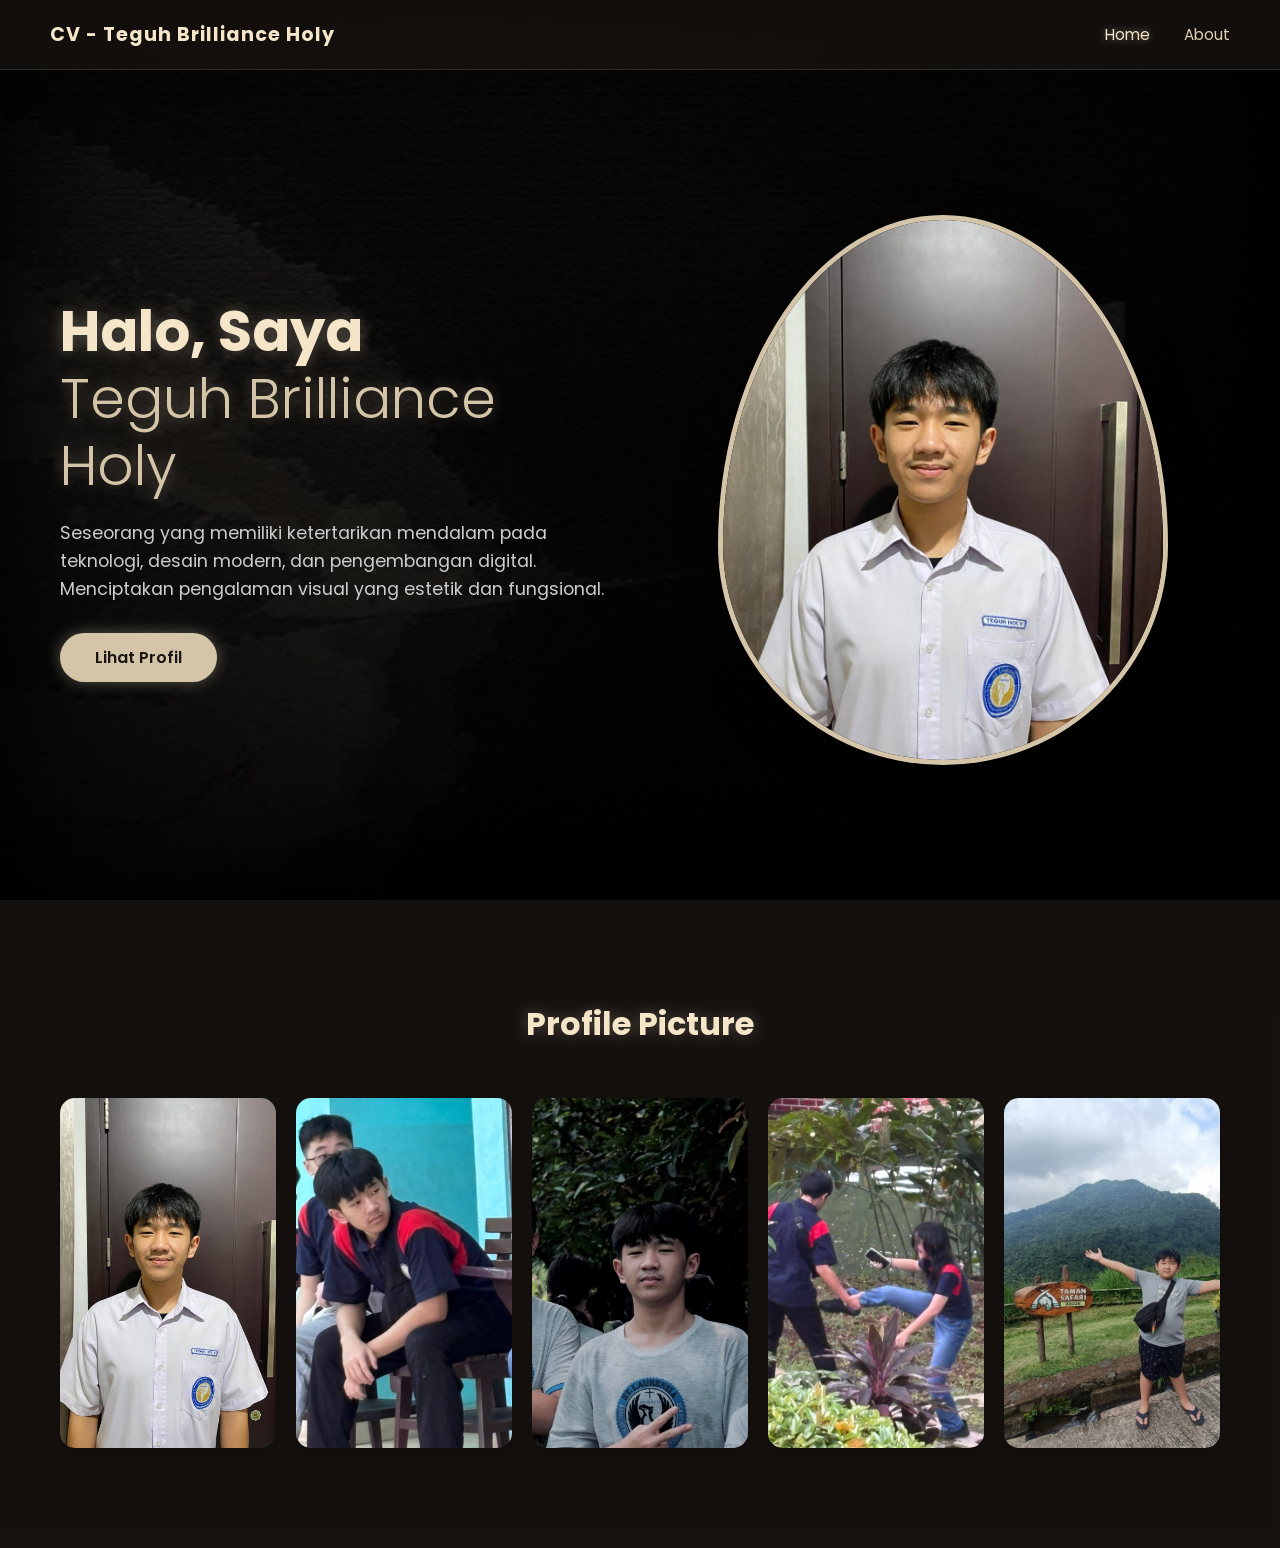
==== index.html @ 3f4d5a4e "Update and rename Index.html to index.html" ====
<!DOCTYPE html>
<html lang="id">
<head>
    <meta charset="UTF-8">
    <meta name="viewport" content="width=device-width, initial-scale=1.0">
    <meta name="description" content="Home - Teguh Brilliance Holy">
    <meta name="theme-color" content="#1a1512">
    <meta name="mobile-web-app-capable" content="yes">
    <meta name="apple-mobile-web-app-capable" content="yes">
    <title>Home - Teguh Brilliance Holy</title>
    
    <!-- Google Fonts: Poppins -->
    <link href="https://fonts.googleapis.com/css2?family=Poppins:wght@300;400;600;700&display=swap" rel="stylesheet">
    
    <!-- FontAwesome untuk Ikon -->
    <link rel="stylesheet" href="https://cdnjs.cloudflare.com/ajax/libs/font-awesome/6.4.0/css/all.min.css">
    
    <!-- Link ke CSS -->
    <link rel="stylesheet" href="Home.css">
</head>
<body>

    <!-- Navbar -->
    <nav class="navbar">
        <div class="nav-brand">
            CV - Teguh Brilliance Holy
        </div>
        <div class="nav-links">
            <a href="Home.html" class="active">Home</a>
            <a href="About.html">About</a>
        </div>
    </nav>

    <!-- Hero Section -->
    <section id="home" class="hero-section">
        <div class="container">
            <div class="hero-content">
                <div class="hero-text">
                    <h1>Halo, Saya <br><span class="highlight">Teguh Brilliance Holy</span></h1>
                    <p>Seseorang yang memiliki ketertarikan mendalam pada teknologi, desain modern, dan pengembangan digital. Menciptakan pengalaman visual yang estetik dan fungsional.</p>
                    
                    <a href="#modal" class="btn-neon" id="openModal">Lihat Profil</a>
                </div>
                
                <div class="hero-image">
                    <img src="Foto1.jpg" alt="Foto Profil Teguh" class="profile-oval">
                </div>
            </div>
        </div>
    </section>

    <!-- MODAL POPUP -->
    <div id="modal" class="modal-overlay">
        <div class="modal-card">
            <div class="modal-header">
                <h1>Profil Lengkap</h1>
                <a href="#home" class="close-btn">&times;</a>
            </div>
            <div class="modal-body">
                <div class="modal-img">
                    <img src="Foto1.jpg" alt="Foto Profil">
                </div>
                <div class="modal-text">
                    <p>Saya adalah seorang pengembang digital yang berfokus pada desain modern dan teknologi terkini. Saya percaya bahwa desain yang baik bukan hanya tentang tampilan, tetapi juga tentang bagaimana sesuatu bekerja.</p>
                    <p>Terhubung dengan saya melalui media sosial di bawah ini:</p>
                </div>
                <div class="modal-social">
                    <a href="https://wa.me/6285242811482" target="_blank" class="social-btn whatsapp">
                        <i class="fab fa-whatsapp"></i> WhatsApp
                    </a>
                    <a href="https://www.tiktok.com/@arby_2215" target="_blank" class="social-btn tiktok">
                        <i class="fab fa-tiktok"></i> TikTok
                    </a>
                </div>
            </div>
        </div>
    </div>

    <!-- Gallery Section -->
    <section id="gallery" class="gallery-section">
        <div class="container">
            <h1 class="section-title">Profile Picture</h1>
            <div class="gallery-grid">
                <div class="gallery-card">
                    <img src="Foto1.jpg" alt="Foto 1">
                </div>
                <div class="gallery-card">
                    <img src="Foto2.jpg" alt="Foto 2">
                </div>
                <div class="gallery-card">
                    <img src="Foto3.jpg" alt="Foto 3">
                </div>
                <div class="gallery-card">
                    <img src="Foto4.jpg" alt="Foto 4">
                </div>
                <div class="gallery-card">
                    <img src="Foto5.jpg" alt="Foto 5">
                </div>
            </div>
        </div>
    </section>

    <!-- Script untuk Modal -->
    <script>
        const openModal = document.getElementById('openModal');
        const modal = document.getElementById('modal');
        const closeModal = document.querySelector('.close-btn');

        openModal.addEventListener('click', function(e) {
            e.preventDefault();
            modal.style.display = 'flex';
        });

        closeModal.addEventListener('click', function(e) {
            e.preventDefault();
            modal.style.display = 'none';
        });

        modal.addEventListener('click', function(e) {
            if (e.target === modal) {
                modal.style.display = 'none';
            }
        });
    </script>

</body>
</html>
---- Home.css ----
/* =========================================
   1. VARIABEL WARNA & SHADOW (SISTEM TERPADU)
   ========================================= */
:root {
    /* Warna Utama */
    --bg-dark: #1a1512;
    --text-glow: #f5e6ca;
    --text-main: #e0d0b0;
    --btn-color: #d4c5a9;
    --btn-hover: #c4b499;
    --glass-bg: rgba(26, 21, 18, 0.7);
    --card-bg: #251e1a;
    
    /* --- SISTEM OVERLAY BACKGROUND (DISATUKAN) --- */
    --overlay-dark: rgba(0, 0, 0, 0.85);
    --overlay-gradient: linear-gradient(
        to bottom,
        rgba(0, 0, 0, 0.7) 0%,
        rgba(0, 0, 0, 0.85) 50%,
        rgba(0, 0, 0, 0.95) 100%
    );
    
    /* --- SISTEM SHADOW TERPADU --- */
    --shadow-soft: 0 5px 15px rgba(0, 0, 0, 0.3);
    --shadow-medium: 0 10px 25px rgba(0, 0, 0, 0.4);
    --shadow-strong: 0 10px 40px rgba(0, 0, 0, 0.6);
    --shadow-glow: 0 0 15px rgba(245, 230, 202, 0.3);
    --shadow-glow-strong: 0 0 25px rgba(245, 230, 202, 0.5);
    --shadow-beige: 0 0 15px rgba(212, 197, 169, 0.4);
    --shadow-beige-strong: 0 0 25px rgba(212, 197, 169, 0.8);
    
    /* --- NEON GLOW EFFECTS --- */
    --neon-beige: 0 0 20px rgba(212, 197, 169, 0.6), 0 0 40px rgba(212, 197, 169, 0.4);
    --neon-beige-strong: 0 0 30px rgba(212, 197, 169, 0.8), 0 0 60px rgba(212, 197, 169, 0.6);
    --neon-green: 0 0 20px rgba(37, 211, 102, 0.6), 0 0 40px rgba(37, 211, 102, 0.4);
    --neon-white: 0 0 20px rgba(255, 255, 255, 0.6), 0 0 40px rgba(255, 255, 255, 0.4);
}

/* =========================================
   2. RESET & GLOBAL
   ========================================= */
* {
    margin: 0;
    padding: 0;
    box-sizing: border-box;
    scroll-behavior: smooth;
}

body {
    font-family: 'Poppins', sans-serif;
    color: var(--text-main);
    background-color: var(--bg-dark);
    overflow-x: hidden;
}

/* =========================================
   3. BACKGROUND UTAMA
   ========================================= */
body::before {
    content: "";
    position: fixed;
    top: 0;
    left: 0;
    width: 100%;
    height: 100%;
    background-image: url('Background1.jpg');
    background-size: cover;
    background-position: center;
    background-attachment: fixed;
    z-index: -2;
}

body::after {
    content: "";
    position: fixed;
    top: 0;
    left: 0;
    width: 100%;
    height: 100%;
    background: var(--overlay-gradient);
    z-index: -1;
    box-shadow: 
        inset 0 0 100px rgba(0, 0, 0, 0.8),
        inset 0 0 200px rgba(0, 0, 0, 0.6);
}

.container {
    max-width: 1200px;
    margin: 0 auto;
    padding: 0 20px;
}

/* =========================================
   4. NAVBAR
   ========================================= */
.navbar {
    position: fixed;
    top: 0;
    width: 100%;
    display: flex;
    justify-content: space-between;
    align-items: center;
    padding: 20px 50px;
    z-index: 1000;
    background: var(--glass-bg);
    backdrop-filter: blur(10px);
    -webkit-backdrop-filter: blur(10px);
    border-bottom: 1px solid rgba(255, 255, 255, 0.1);
}

.nav-brand {
    font-weight: 700;
    font-size: 1.2rem;
    color: var(--text-glow);
    letter-spacing: 1px;
}

.nav-links a {
    text-decoration: none;
    color: var(--text-main);
    margin-left: 30px;
    font-size: 0.95rem;
    transition: 0.3s;
    position: relative;
}

.nav-links a:hover, .nav-links a.active {
    color: var(--text-glow);
    text-shadow: 0 0 8px rgba(245, 230, 202, 0.5);
}

/* =========================================
   5. HERO SECTION
   ========================================= */
.hero-section {
    min-height: 100vh;
    display: flex;
    align-items: center;
    justify-content: center;
    padding-top: 80px;
}

.hero-content {
    display: flex;
    align-items: center;
    justify-content: space-between;
    width: 100%;
    gap: 50px;
}

.hero-text {
    flex: 1;
}

.hero-text h1 {
    font-size: 3.5rem;
    line-height: 1.2;
    margin-bottom: 20px;
    color: var(--text-glow);
    text-shadow: var(--shadow-glow);
}

.highlight {
    color: var(--btn-color);
    font-weight: 300;
}

.hero-text p {
    font-size: 1.1rem;
    line-height: 1.6;
    margin-bottom: 30px;
    color: #ccc;
}

/* Tombol Neon */
.btn-neon {
    display: inline-block;
    padding: 12px 35px;
    background-color: var(--btn-color);
    color: var(--bg-dark);
    text-decoration: none;
    border-radius: 50px;
    font-weight: 600;
    transition: all 0.3s ease;
    box-shadow: var(--shadow-beige);
}

.btn-neon:hover {
    background-color: var(--btn-hover);
    transform: translateY(-3px);
    box-shadow: var(--shadow-beige-strong);
}

/* Foto Profil Oval */
.hero-image {
    flex: 1;
    display: flex;
    justify-content: center;
}

.profile-oval {
    width: 450px;
    height: 550px;
    object-fit: cover;
    border-radius: 50% 50% 50% 50% / 60% 60% 40% 40%;
    border: 5px solid var(--btn-color);
    box-shadow: var(--shadow-strong);
    transition: all 0.5s ease;
}

.profile-oval:hover {
    transform: scale(1.02);
    border-color: var(--text-glow);
    box-shadow: var(--neon-beige-strong);
}

/* =========================================
   6. MODAL POPUP
   ========================================= */
.modal-overlay {
    position: fixed;
    top: 0;
    left: 0;
    width: 100%;
    height: 100%;
    background: rgba(0, 0, 0, 0.9);
    display: none;
    justify-content: center;
    align-items: center;
    z-index: 2000;
    backdrop-filter: blur(10px);
}

.modal-card {
    background: var(--card-bg);
    padding: 50px;
    border-radius: 20px;
    max-width: 1200px;
    width: 95%;
    border: 1px solid var(--btn-color);
    box-shadow: var(--shadow-strong), var(--shadow-glow);
    position: relative;
    animation: slideUp 0.5s ease forwards;
}

@keyframes slideUp {
    0% { opacity: 0; transform: translateY(50px); }
    100% { opacity: 1; transform: translateY(0); }
}

.modal-header {
    display: flex;
    justify-content: space-between;
    align-items: center;
    margin-bottom: 30px;
    border-bottom: 1px solid rgba(255, 255, 255, 0.1);
    padding-bottom: 15px;
}

.modal-header h2 {
    color: var(--text-glow);
    font-size: 2rem;
    text-shadow: var(--shadow-glow);
}

.close-btn {
    font-size: 2.5rem;
    color: var(--text-main);
    text-decoration: none;
    transition: 0.3s;
}

.close-btn:hover {
    color: var(--btn-color);
}

.modal-body {
    display: flex;
    flex-direction: row;
    gap: 40px;
    align-items: flex-start;
}

.modal-img {
    flex: 0 0 400px;
}

.modal-img img {
    width: 100%;
    height: 600px;
    object-fit: cover;
    border-radius: 15px;
    border: 3px solid var(--btn-color);
    box-shadow: var(--shadow-glow);
    transition: all 0.5s ease;
}

.modal-img img:hover {
    border-color: var(--text-glow);
    box-shadow: var(--neon-beige);
}

.modal-text {
    flex: 1;
    text-align: left;
    color: #ccc;
    line-height: 1.8;
    font-size: 1.1rem;
}

.modal-social {
    display: flex;
    justify-content: flex-start;
    gap: 20px;
    margin-top: 20px;
}

.social-btn {
    display: flex;
    align-items: center;
    justify-content: center;
    gap: 10px;
    padding: 12px 25px;
    border-radius: 10px;
    text-decoration: none;
    font-weight: 600;
    font-size: 1rem;
    transition: all 0.3s ease;
    min-width: 150px;
}

/* Tombol WhatsApp */
.social-btn.whatsapp {
    background: rgba(37, 211, 102, 0.15);
    color: #25d366;
    border: 1px solid rgba(37, 211, 102, 0.3);
}

.social-btn.whatsapp:hover {
    background: #25d366;
    color: #fff;
    box-shadow: var(--neon-green);
    transform: scale(1.05);
}

/* Tombol TikTok */
.social-btn.tiktok {
    background: rgba(255, 255, 255, 0.05);
    color: #fff;
    border: 1px solid rgba(255,255,255,0.2);
}

.social-btn.tiktok:hover {
    background: #fff;
    color: #000;
    box-shadow: var(--neon-white);
    transform: scale(1.05);
}

.social-btn i {
    font-size: 1.2rem;
}

/* =========================================
   7. GALLERY SECTION
   ========================================= */
.gallery-section {
    padding: 100px 0;
    background: rgba(0,0,0,0.2);
}

.section-title {
    text-align: center;
    font-size: 2rem;
    color: var(--text-glow);
    margin-bottom: 50px;
    text-shadow: var(--shadow-glow);
}

.gallery-grid {
    display: grid;
    grid-template-columns: repeat(5, 1fr);
    gap: 20px;
}

.gallery-card {
    background: var(--card-bg);
    border-radius: 15px;
    overflow: hidden;
    box-shadow: var(--shadow-soft);
    transition: all 0.3s ease;
    cursor: pointer;
    height: 350px;
}

.gallery-card img {
    width: 100%;
    height: 100%;
    object-fit: cover;
    transition: all 0.5s ease;
}

.gallery-card:hover {
    transform: translateY(-10px);
    box-shadow: var(--shadow-medium);
}

.gallery-card:hover img {
    transform: scale(1.1);
    box-shadow: var(--neon-beige);
}

/* =========================================
   8. RESPONSIVE (LENGKAP - SEMUA DEVICE)
   ========================================= */

/* Tablet & Desktop Kecil */
@media (max-width: 1200px) {
    .container {
        max-width: 100%;
        padding: 0 15px;
    }
    
    .hero-text h1 {
        font-size: 3rem;
    }
    
    .profile-oval {
        width: 400px;
        height: 500px;
    }
}

/* Tablet */
@media (max-width: 768px) {
    .hero-content {
        flex-direction: column;
        text-align: center;
        gap: 30px;
    }

    .hero-text h1 {
        font-size: 2.5rem;
    }

    .profile-oval {
        width: 350px;
        height: 450px;
    }

    .modal-card {
        padding: 30px;
        width: 90%;
    }

    .modal-header h2 {
        font-size: 1.5rem;
    }

    .modal-body {
        flex-direction: column;
        gap: 20px;
    }

    .modal-img {
        flex: 0 0 auto;
        width: 100%;
    }

    .modal-img img {
        height: 400px;
    }

    .modal-text {
        text-align: center;
    }

    .modal-social {
        justify-content: center;
    }

    .gallery-grid {
        grid-template-columns: repeat(3, 1fr);
    }
    
    .navbar {
        padding: 15px 20px;
    }
}

/* Mobile */
@media (max-width: 480px) {
    .hero-text h1 {
        font-size: 2rem;
    }

    .profile-oval {
        width: 300px;
        height: 400px;
    }

    .modal-card {
        padding: 20px;
        width: 95%;
    }

    .modal-header h2 {
        font-size: 1.2rem;
    }

    .modal-img img {
        height: 300px;
    }

    .modal-social {
        flex-direction: column;
    }

    .gallery-grid {
        grid-template-columns: repeat(2, 1fr); /* 2 Kolom di HP */
        gap: 15px;
    }

    .gallery-card {
        height: 250px;
    }

    .nav-brand {
        font-size: 1rem;
    }

    .nav-links a {
        font-size: 0.85rem;
        margin-left: 15px;
    }

    .btn-neon {
        padding: 10px 25px;
        font-size: 0.9rem;
    }
}

/* Mobile Kecil (Landscape/HP Sangat Kecil) */
@media (max-width: 360px) {
    .hero-text h1 {
        font-size: 1.5rem;
    }

    .profile-oval {
        width: 250px;
        height: 350px;
    }

    .modal-card {
        padding: 15px;
    }

    .modal-header h2 {
        font-size: 1rem;
    }

    .gallery-grid {
        grid-template-columns: 1fr; /* 1 Kolom di HP Sangat Kecil */
    }

    .gallery-card {
        height: 200px;
    }

    .social-btn {
        width: 100%;
        justify-content: center;
    }
}
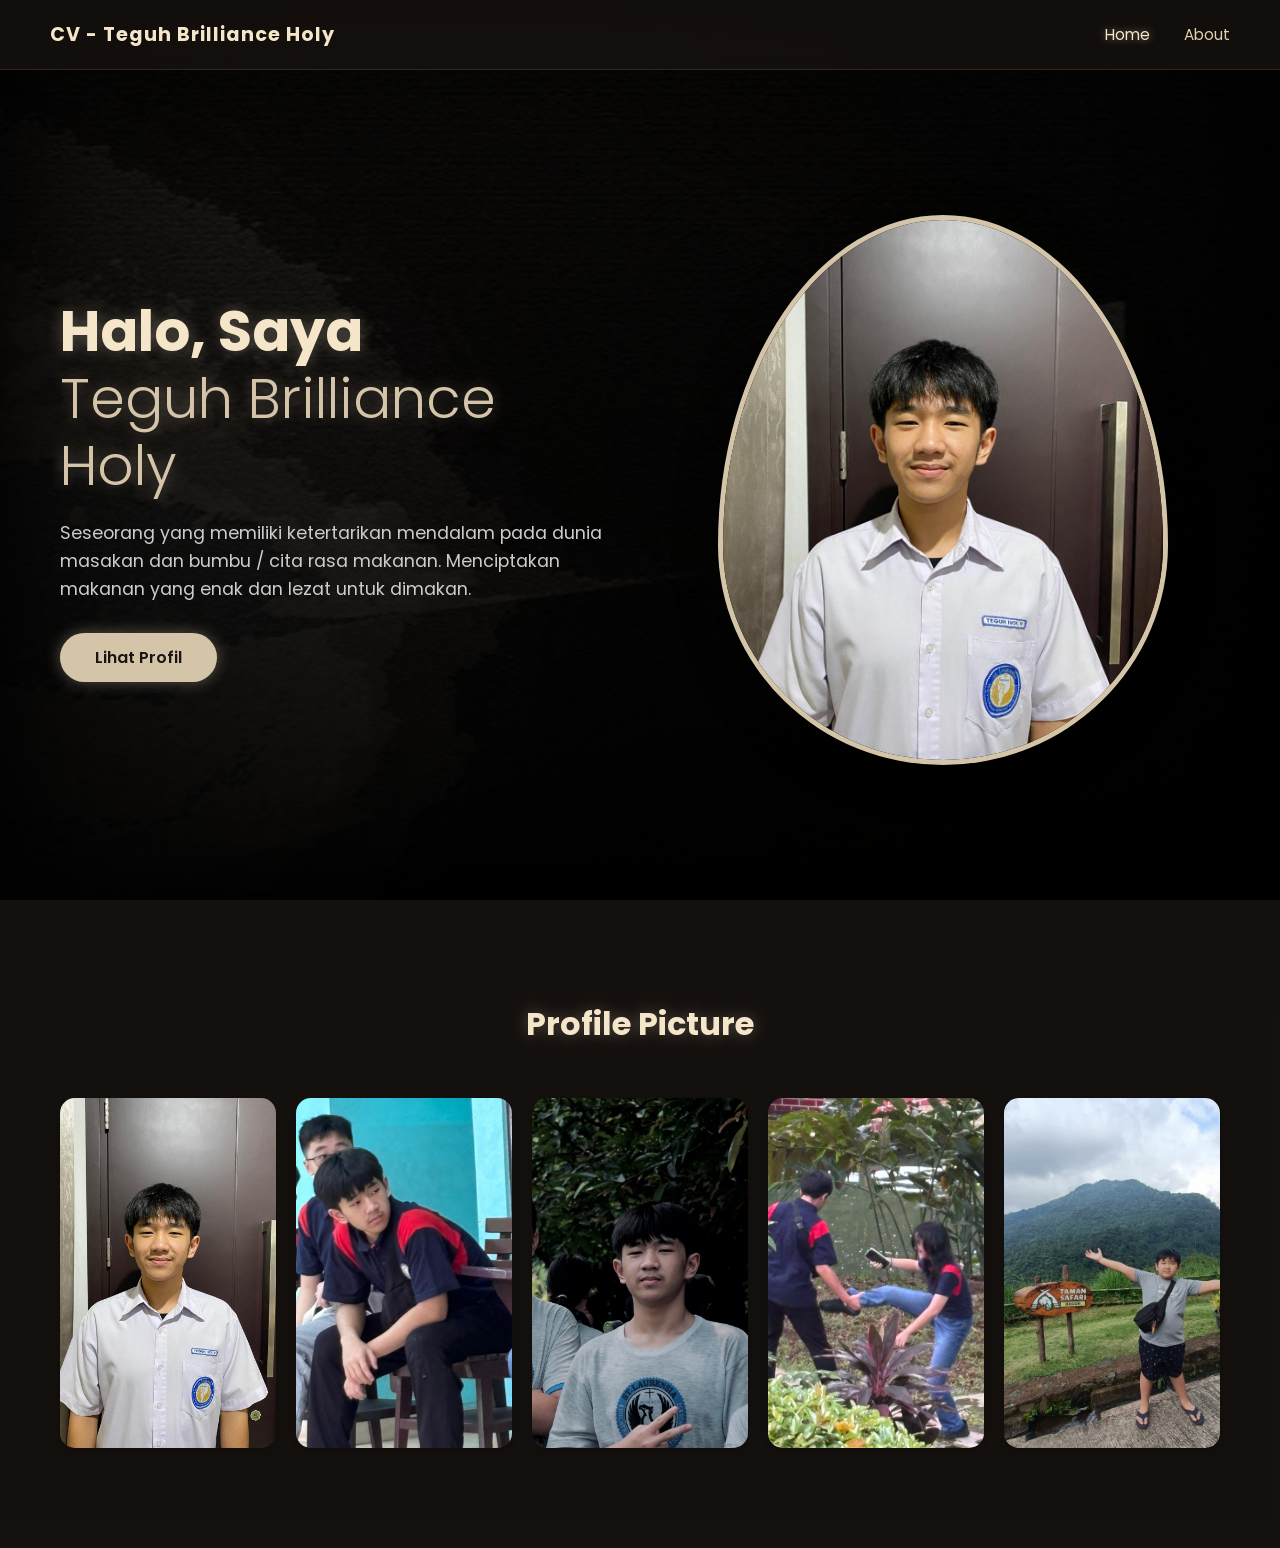
==== commit 91d18964: "Update index.html" ====
--- a/index.html
+++ b/index.html
@@ -37,7 +37,7 @@
             <div class="hero-content">
                 <div class="hero-text">
                     <h1>Halo, Saya <br><span class="highlight">Teguh Brilliance Holy</span></h1>
-                    <p>Seseorang yang memiliki ketertarikan mendalam pada teknologi, desain modern, dan pengembangan digital. Menciptakan pengalaman visual yang estetik dan fungsional.</p>
+                    <p>Seseorang yang memiliki ketertarikan mendalam pada dunia masakan dan bumbu / cita rasa makanan. Menciptakan makanan yang enak dan lezat untuk dimakan.</p>
                     
                     <a href="#modal" class="btn-neon" id="openModal">Lihat Profil</a>
                 </div>
@@ -61,7 +61,8 @@
                     <img src="Foto1.jpg" alt="Foto Profil">
                 </div>
                 <div class="modal-text">
-                    <p>Saya adalah seorang pengembang digital yang berfokus pada desain modern dan teknologi terkini. Saya percaya bahwa desain yang baik bukan hanya tentang tampilan, tetapi juga tentang bagaimana sesuatu bekerja.</p>
+                    <p>Saya adalah murid saya memiliki ketertarikan terhadap dunia permasakan, dan saya memiliki banyak soft skill yang bisa digunakan untuk dunia kerja nanti</p>
+                    <p> </p>
                     <p>Terhubung dengan saya melalui media sosial di bawah ini:</p>
                 </div>
                 <div class="modal-social">
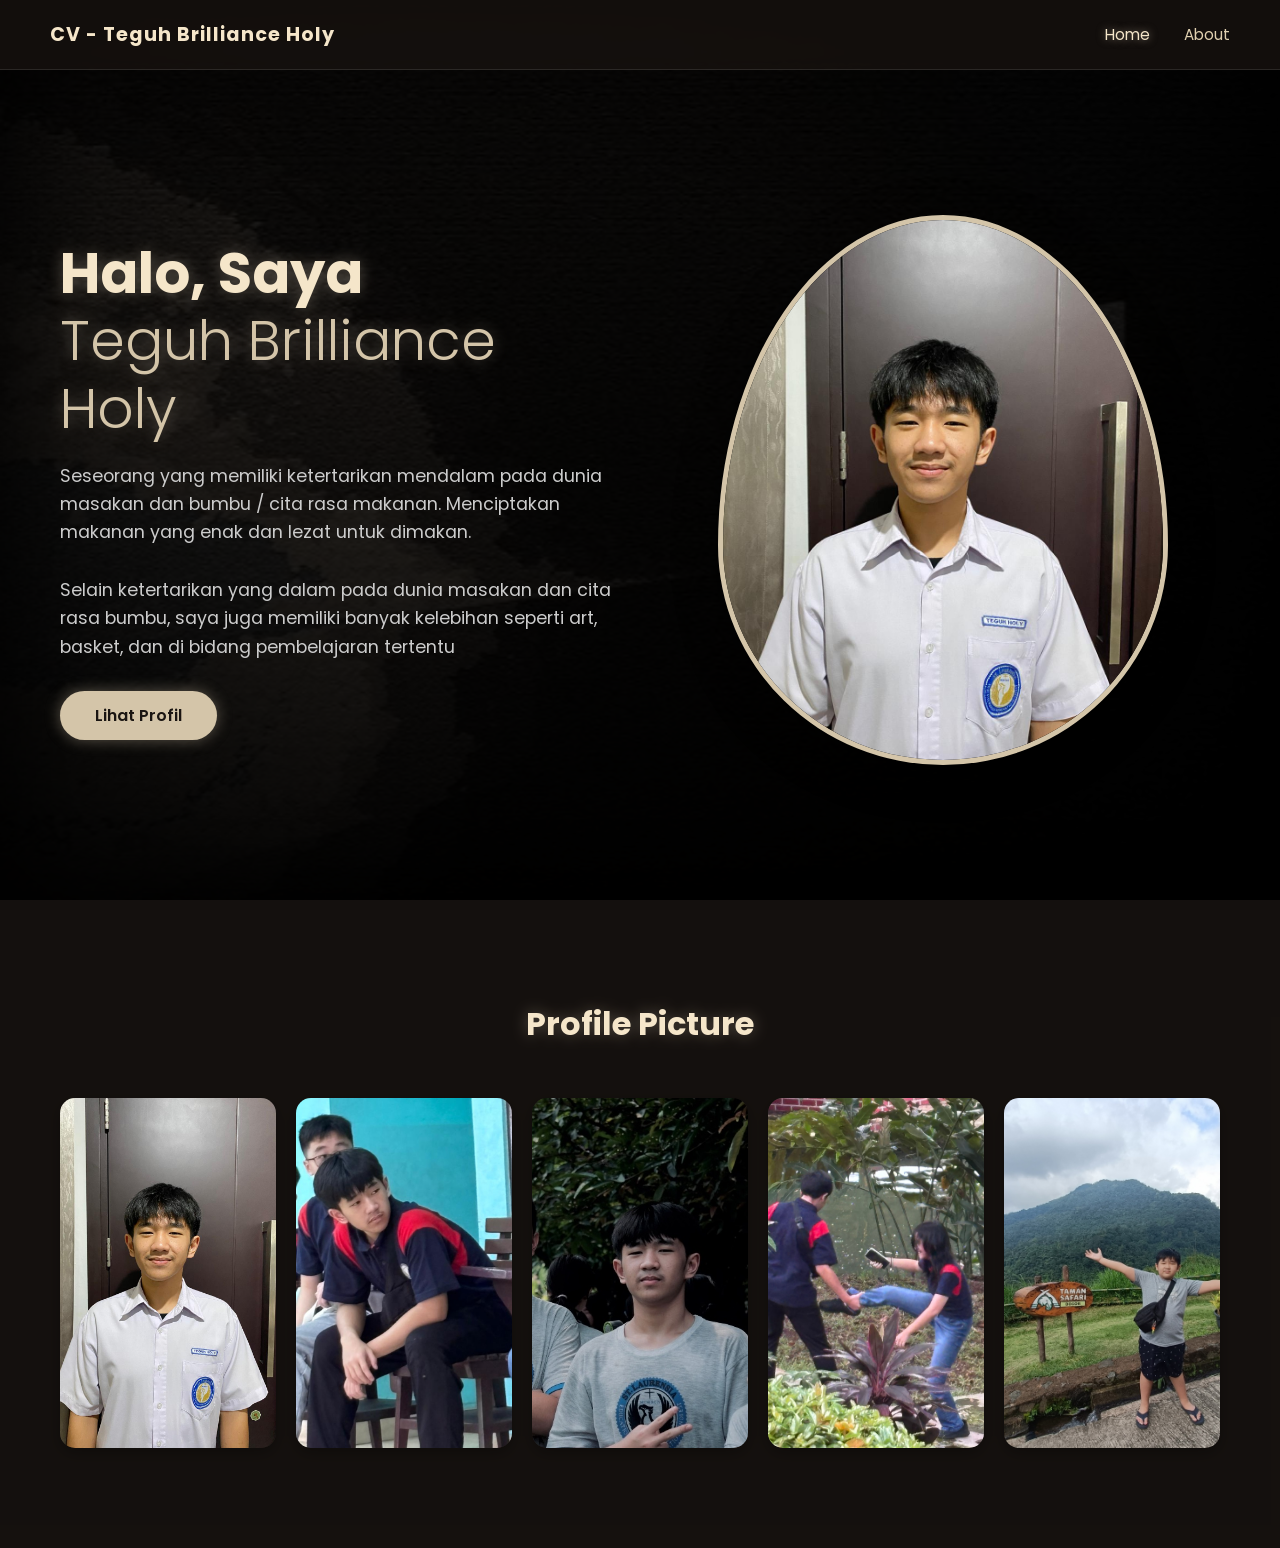
==== commit 44b11bf1: "Update index.html" ====
--- a/index.html
+++ b/index.html
@@ -26,7 +26,7 @@
             CV - Teguh Brilliance Holy
         </div>
         <div class="nav-links">
-            <a href="Home.html" class="active">Home</a>
+            <a href="index.html" class="active">Home</a>
             <a href="About.html">About</a>
         </div>
     </nav>
@@ -38,7 +38,7 @@
                 <div class="hero-text">
                     <h1>Halo, Saya <br><span class="highlight">Teguh Brilliance Holy</span></h1>
                     <p>Seseorang yang memiliki ketertarikan mendalam pada dunia masakan dan bumbu / cita rasa makanan. Menciptakan makanan yang enak dan lezat untuk dimakan.</p>
-                    
+                    <p>Selain ketertarikan yang dalam pada dunia masakan dan cita rasa bumbu, saya juga memiliki banyak kelebihan seperti art, basket, dan di bidang pembelajaran tertentu</p>
                     <a href="#modal" class="btn-neon" id="openModal">Lihat Profil</a>
                 </div>
                 
@@ -126,3 +126,4 @@
 
 </body>
 </html>
+
